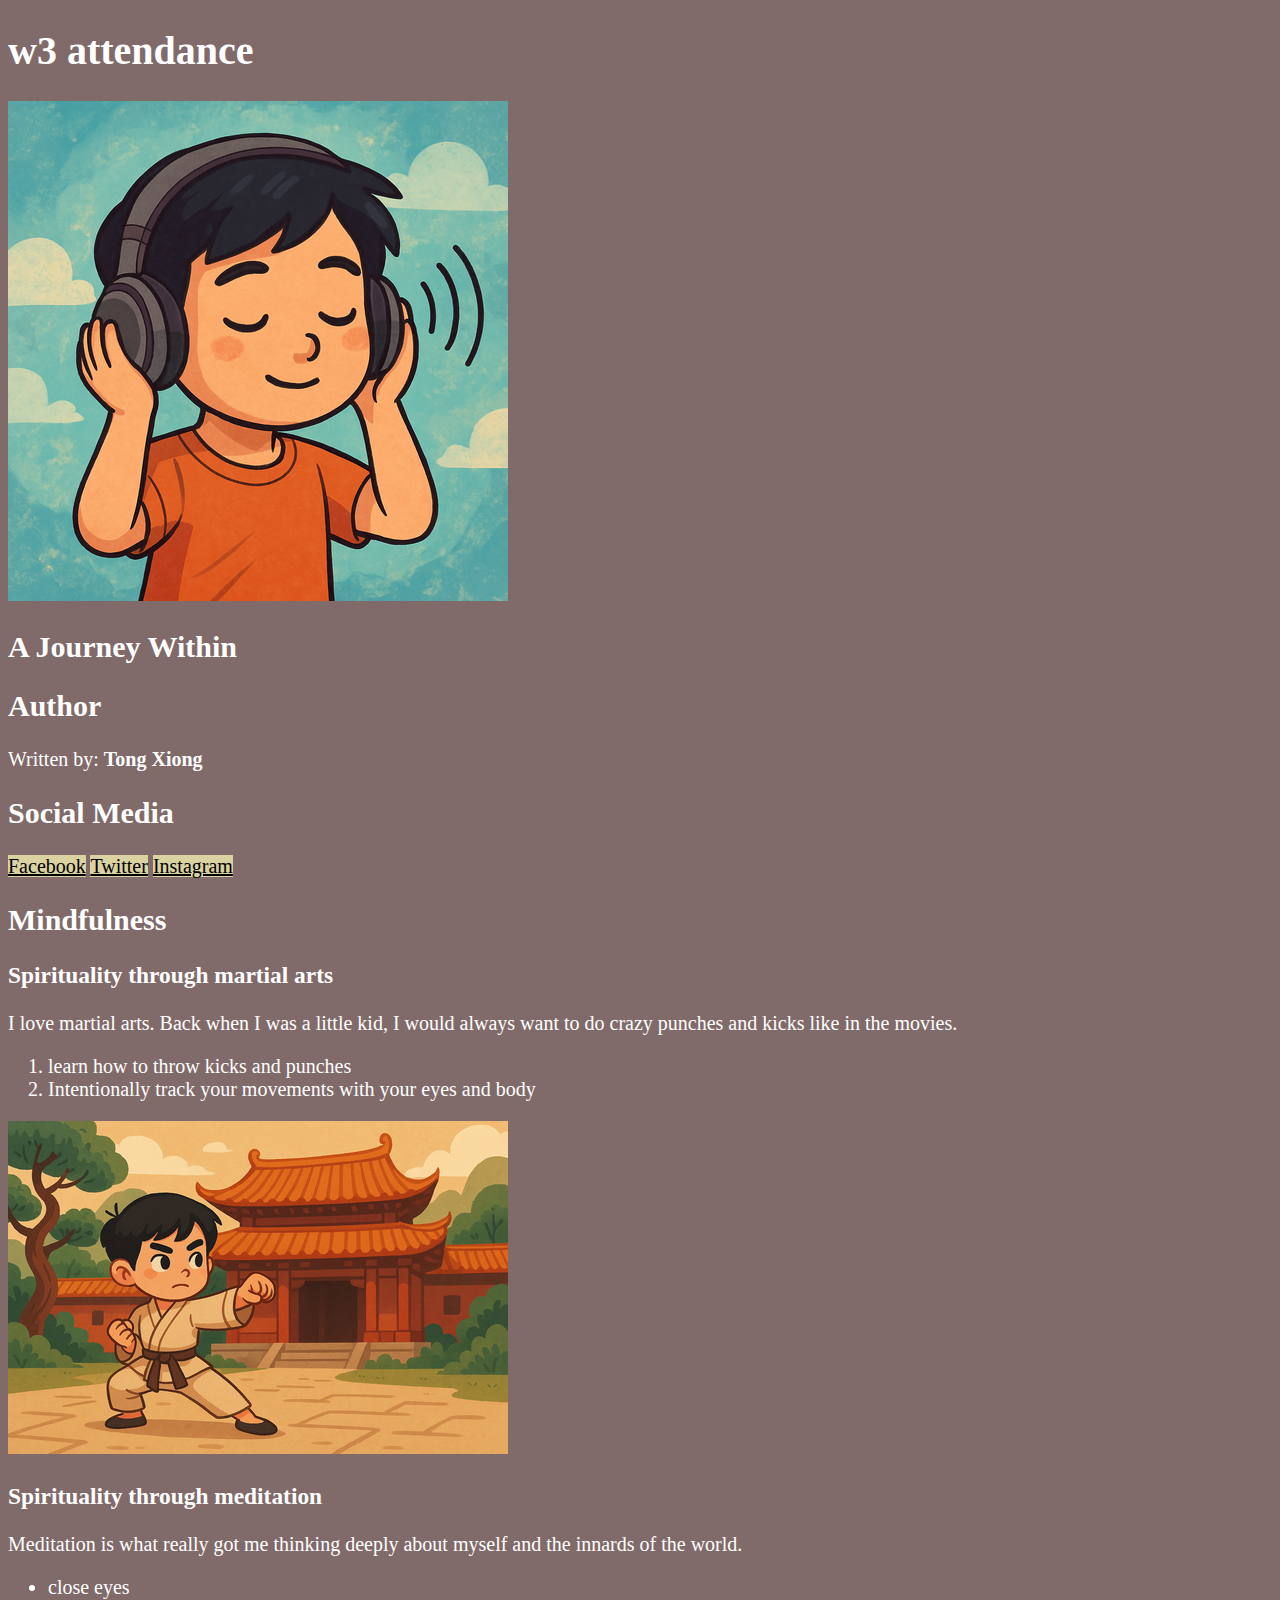
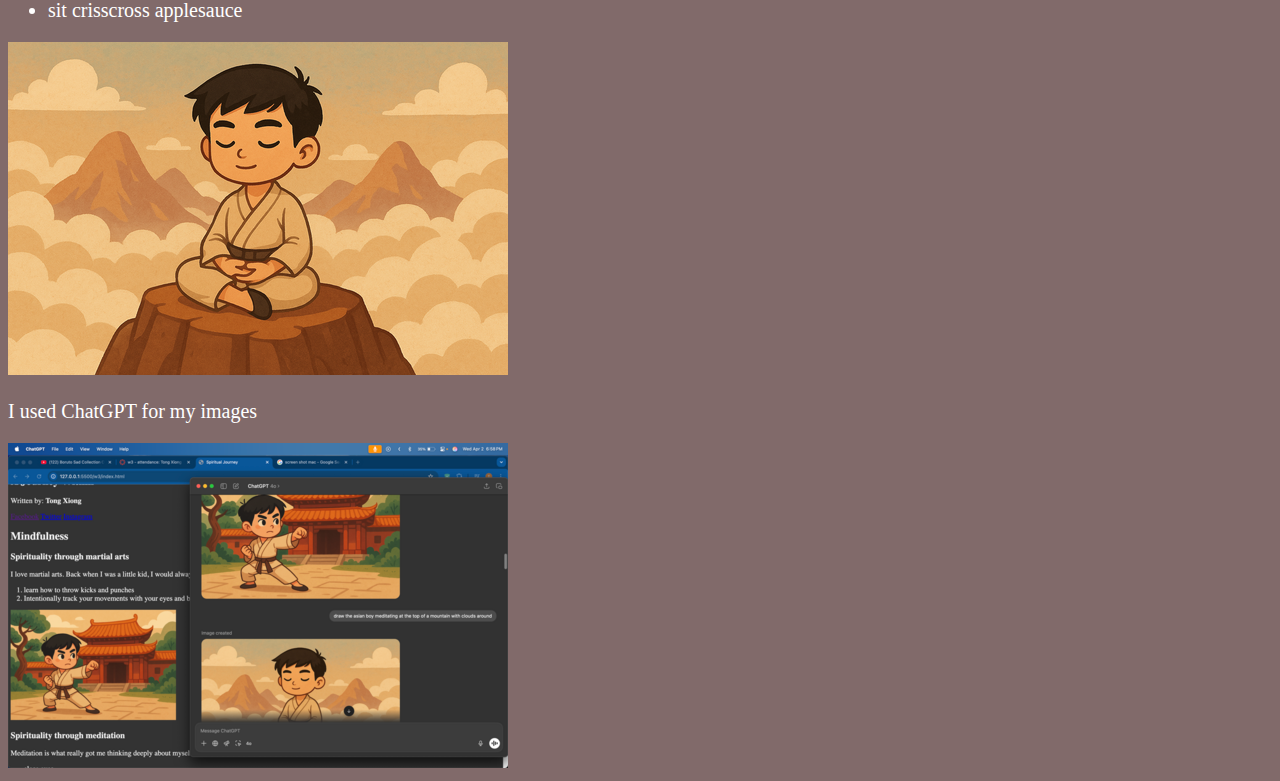
==== w3/index.html @ 7daf2d23 "w3 attendance done" ====
<!DOCTYPE html>
<html lang="en">
<head>
    <meta charset="UTF-8">
    <meta name="Author" content="Tong Xiong">
    <meta name="description" content="My Spirituality Journey">
    <meta name="viewport" content="width=device-width, initial-scale=1.0">
    <link rel="stylesheet" href="style.css">
    <link rel="icon" href="../img/favicon.png" type="image/png">
    <title>Spiritual Journey</title>
</head>
<body>
    <header>
        <h1>w3 attendance</h1>
        <img src="../img/logo.png" alt="Tong Xiong Logo" id="logo">
    </header>
    <main>
        <article>
            <h2>A Journey Within</h2>
            <section>
                <h2>Author</h2>
                <p>Written by: <strong>Tong Xiong</strong></p>
            </section>
            <section>
                <h2>Social Media</h2>
                <a href="https://www.Facebook.com" class="button">Facebook</a>
                <a href="https://www.Twitter.com" class="button">Twitter</a>
                <a href="https://www.Instagram.com" class="button">Instagram</a>
            </section>
        </article>
        <article>
            <h2>Mindfulness</h2>
            <section>
                <h3>Spirituality through martial arts</h3>
                <p>I love martial arts. Back when I was a little kid, I would always want to do crazy punches and kicks like in the movies.</p>
                <ol>
                    <li> learn how to throw kicks and punches </li>
                    <li> Intentionally track your movements with your eyes and body </li>
                </ol>
                <img src="../img/training_arc.png" alt="martial_arts_at_the_temple">
            </section>
            <section>
                <h3>Spirituality through meditation</h3>
                <p>Meditation is what really got me thinking deeply about myself and the innards of the world.</p>
                <ul>
                    <li>close eyes</li>
                    <li>sit crisscross applesauce</li>
                </ul>
                <img src="../img/meditation_arc.png" alt="meditationing">
            </section>
        </article>
    </main>
    <footer>
        <p>I used ChatGPT for my images</p>
        <img src="../img/ai_art_500.png" alt="proof_of_ai_gen_art">
    </footer>
</body>
</html>
---- w3/style.css ----
html {
    font-size: 20px;
}

body {
    background-color: #816a6a;
    color: white;
}

.button {
    background-color: rgb(219, 210, 161);
    color: black;
    cursor: pointer;
}

.button:hover {
    background-color: aqua;
}
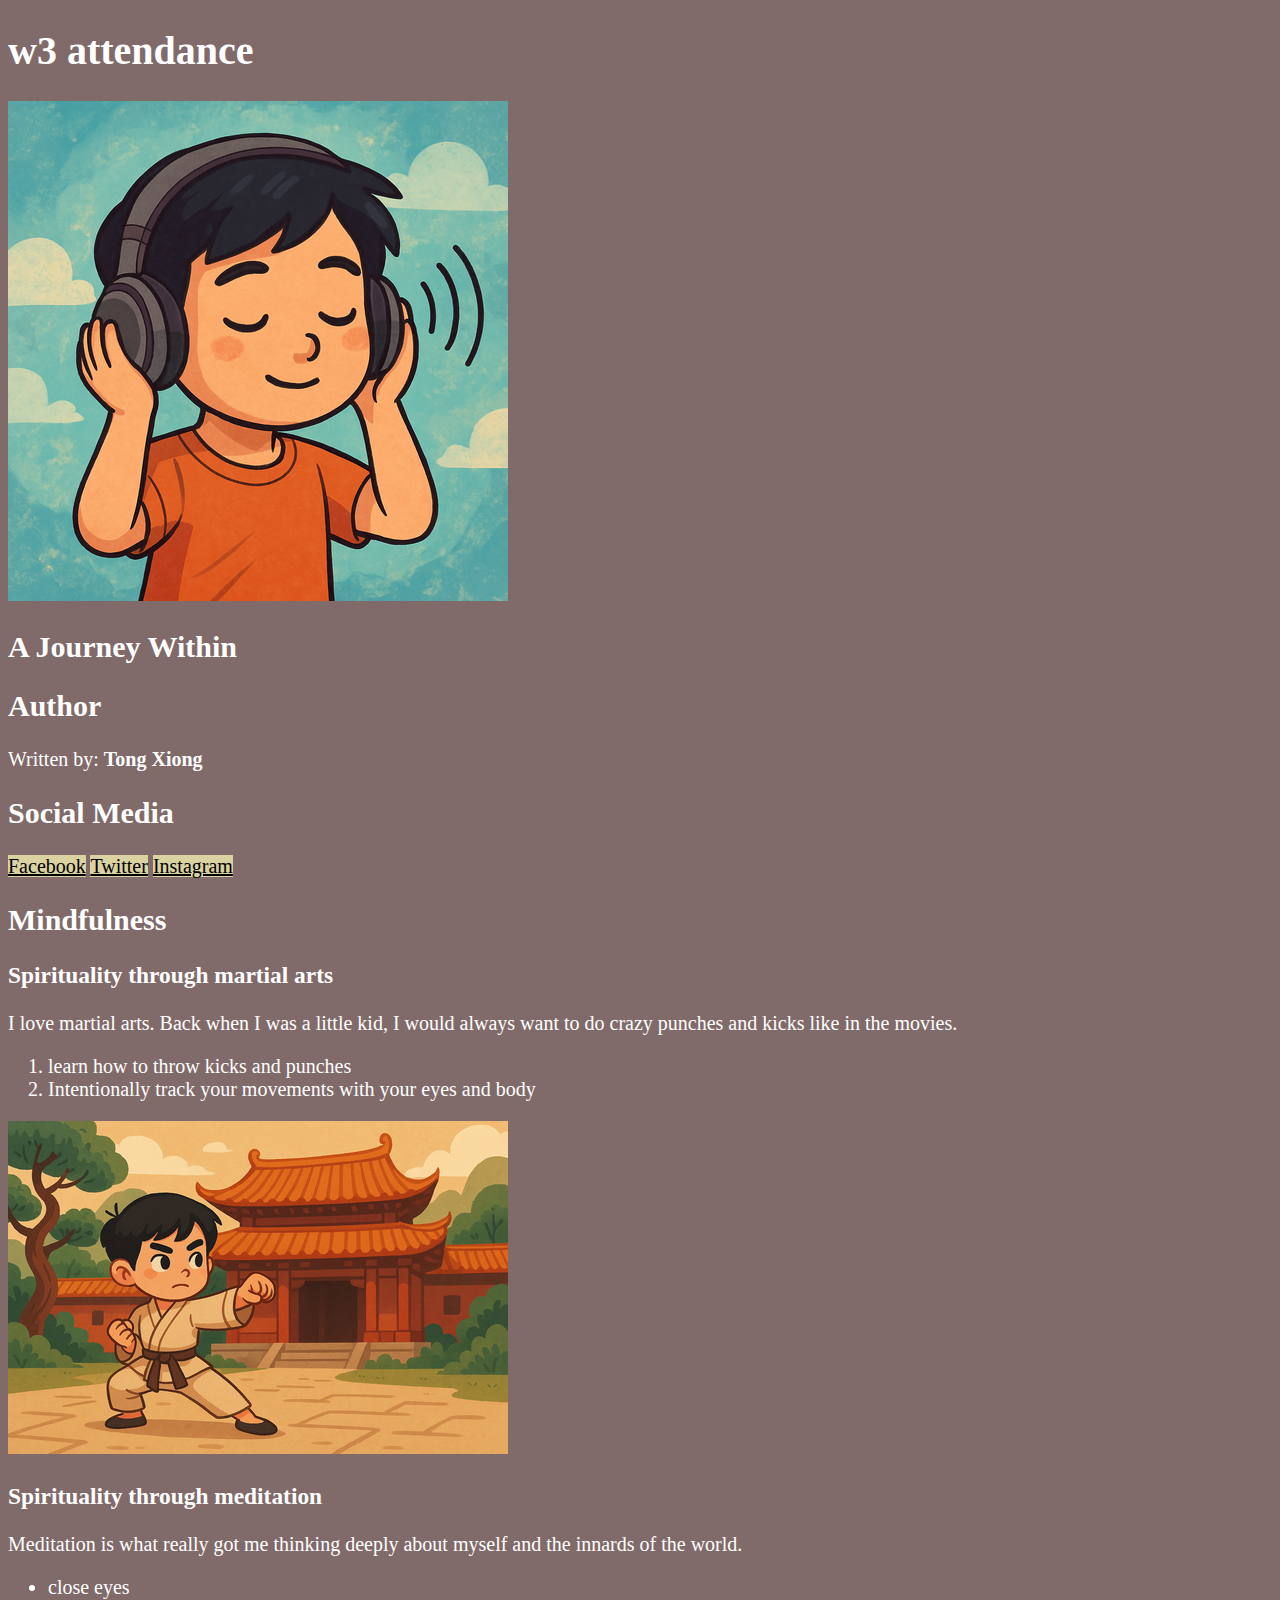
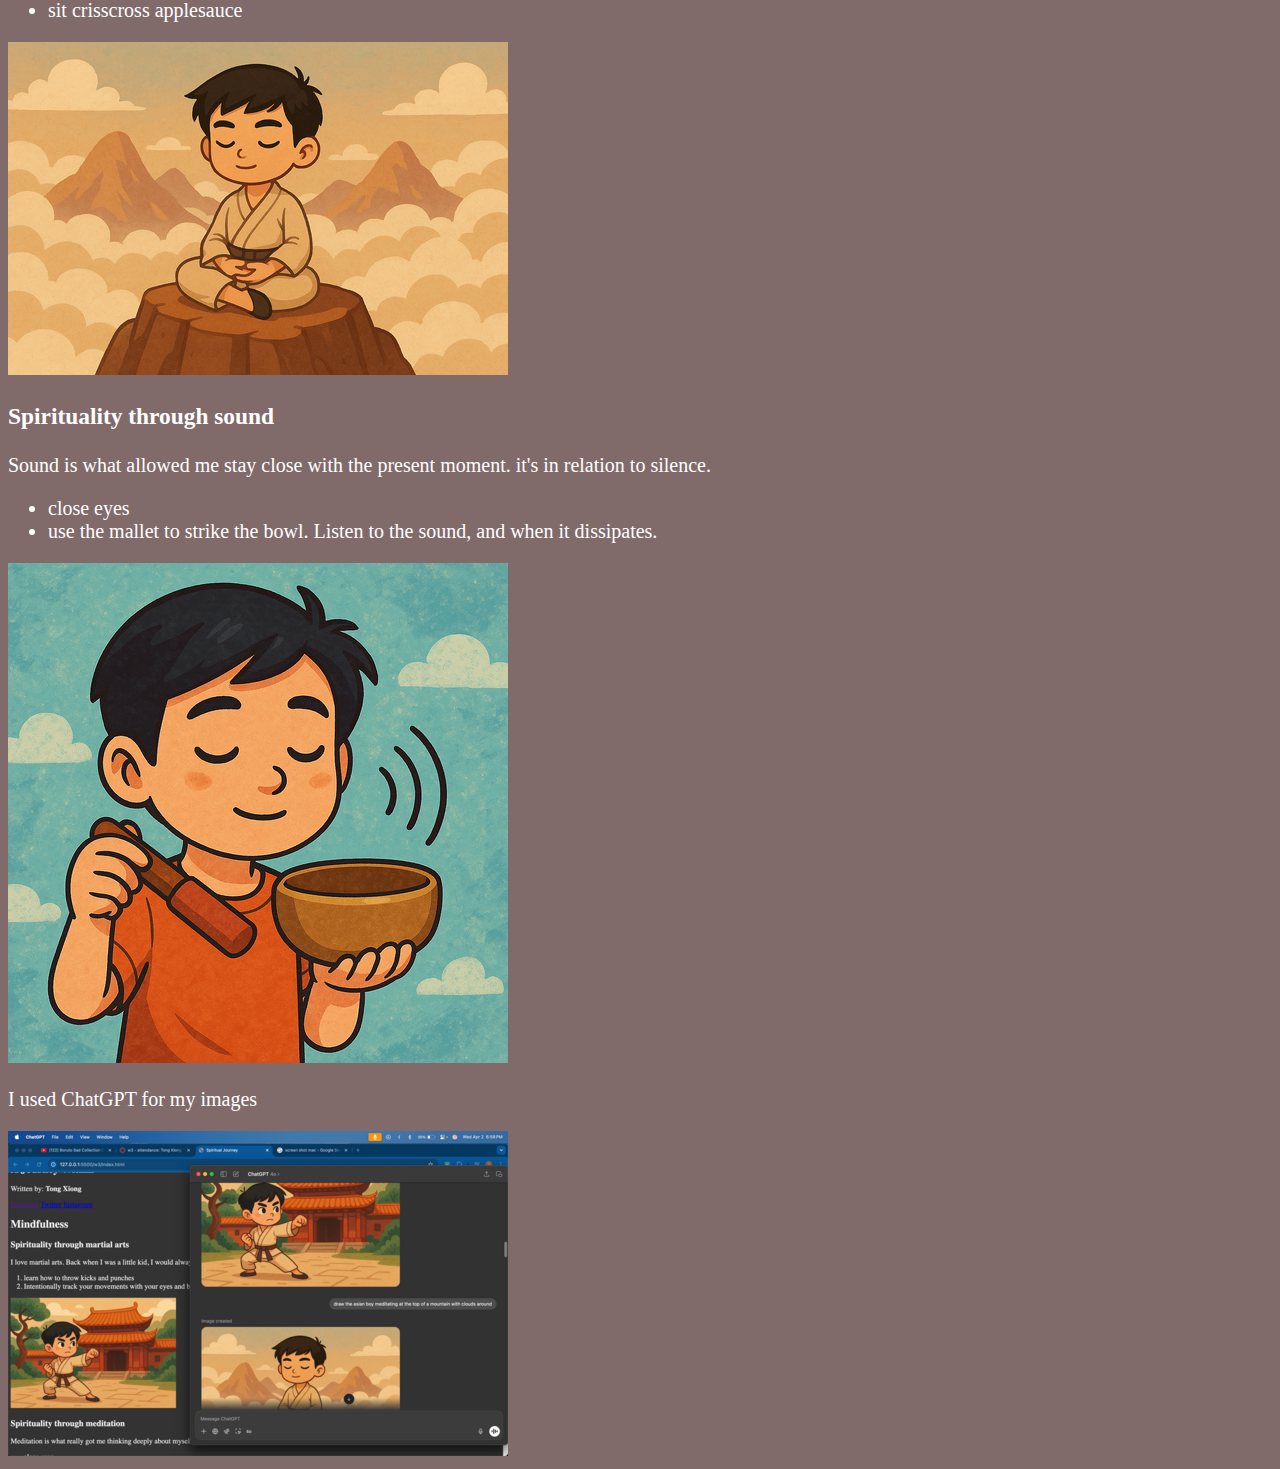
==== commit dfbe9002: "w3 attendance done" ====
--- a/w3/index.html
+++ b/w3/index.html
@@ -36,17 +36,29 @@
                 <ol>
                     <li> learn how to throw kicks and punches </li>
                     <li> Intentionally track your movements with your eyes and body </li>
-                </ol>
+                </ol> <!-- image -->
+                <!-- I put the image src on the bottom of ol because I thought it would be nicer to read-->
                 <img src="../img/training_arc.png" alt="martial_arts_at_the_temple">
             </section>
             <section>
                 <h3>Spirituality through meditation</h3>
                 <p>Meditation is what really got me thinking deeply about myself and the innards of the world.</p>
-                <ul>
+                <ul> <!--Image-->
                     <li>close eyes</li>
                     <li>sit crisscross applesauce</li>
                 </ul>
-                <img src="../img/meditation_arc.png" alt="meditationing">
+                <!-- I put the image src on the bottom of ul because I thought it would be nicer to read-->
+                <img src="../img/meditation_arc.png" alt="meditating">
+            </section>
+            <section>
+                <h3>Spirituality through sound</h3>
+                <p>Sound is what allowed me stay close with the present moment. it's in relation to silence.</p>
+                <ul> <!--Image-->
+                    <li>close eyes</li>
+                    <li>use the mallet to strike the bowl. Listen to the sound, and when it dissipates.</li>
+                </ul>
+                <!-- I put the image src on the bottom of ul because I thought it would be nicer to read-->
+                <img src="../img/singing_bowl.png" alt="singing bowl">
             </section>
         </article>
     </main>
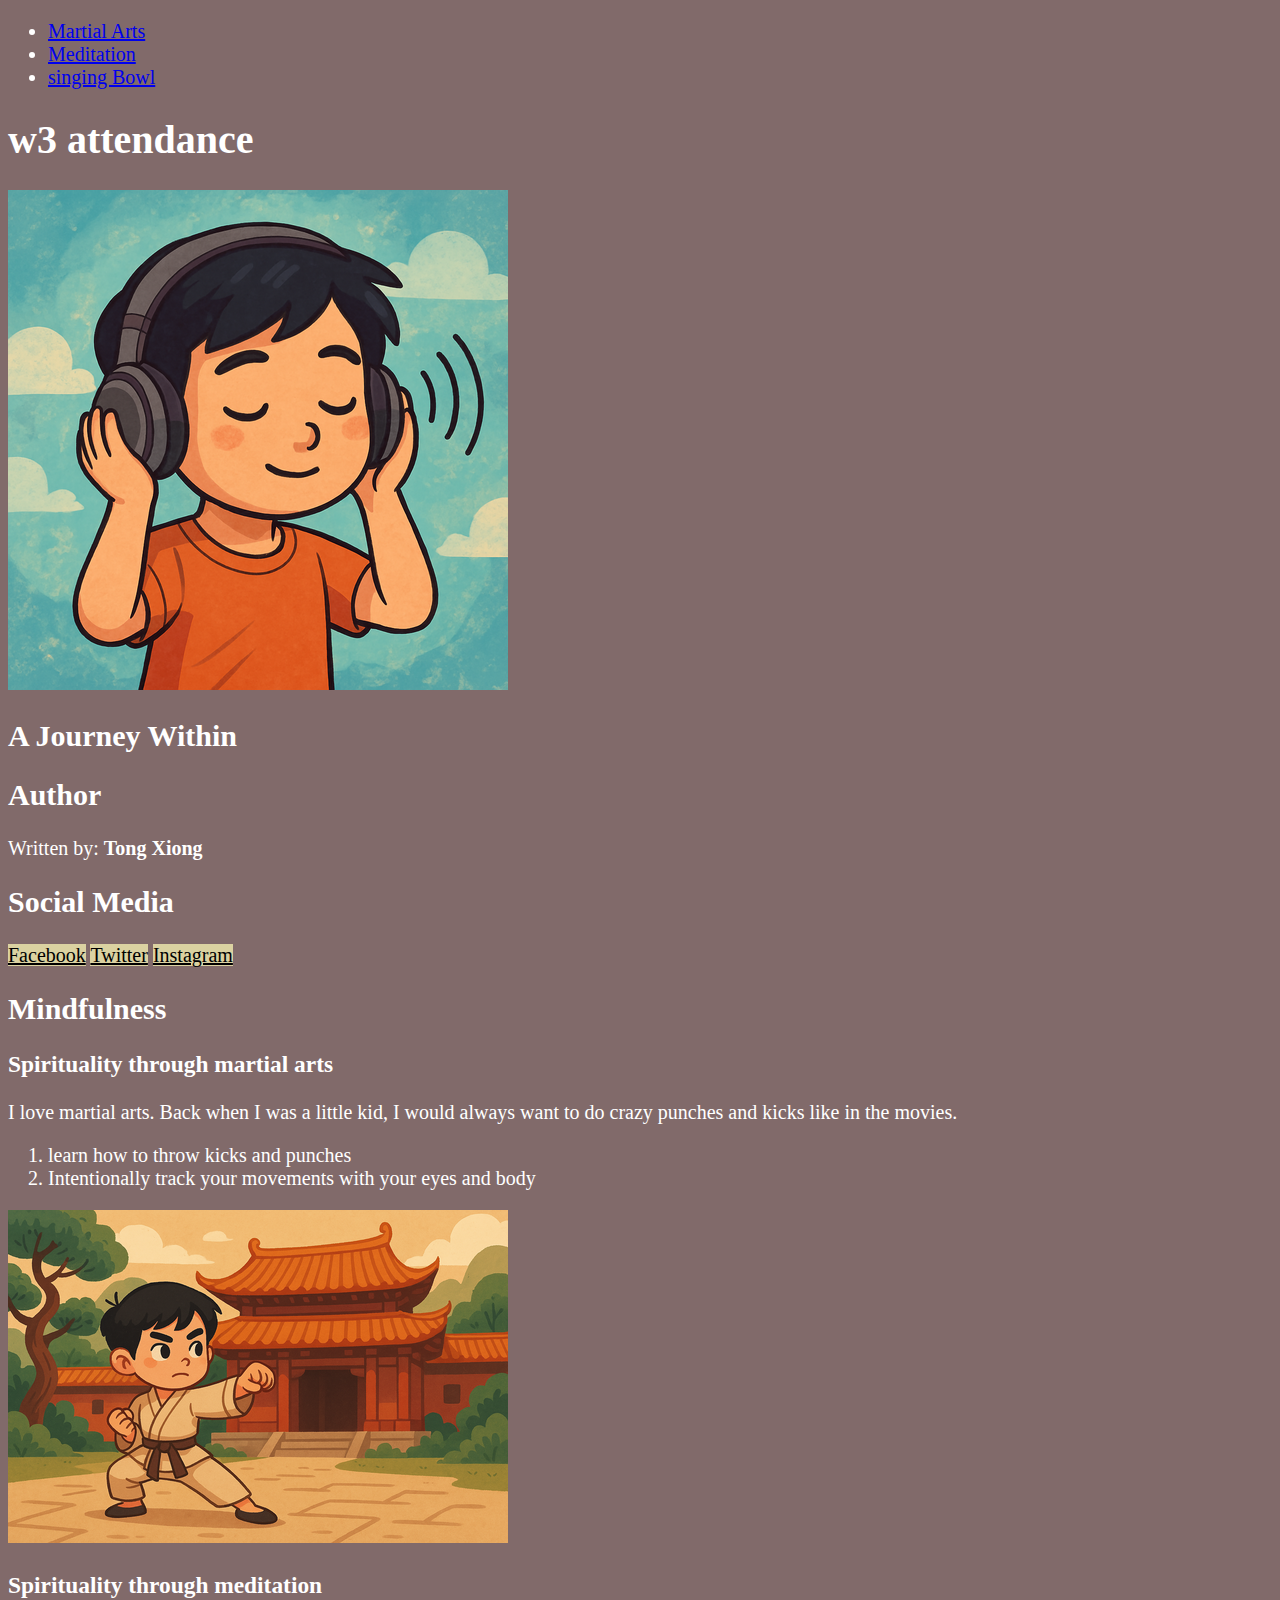
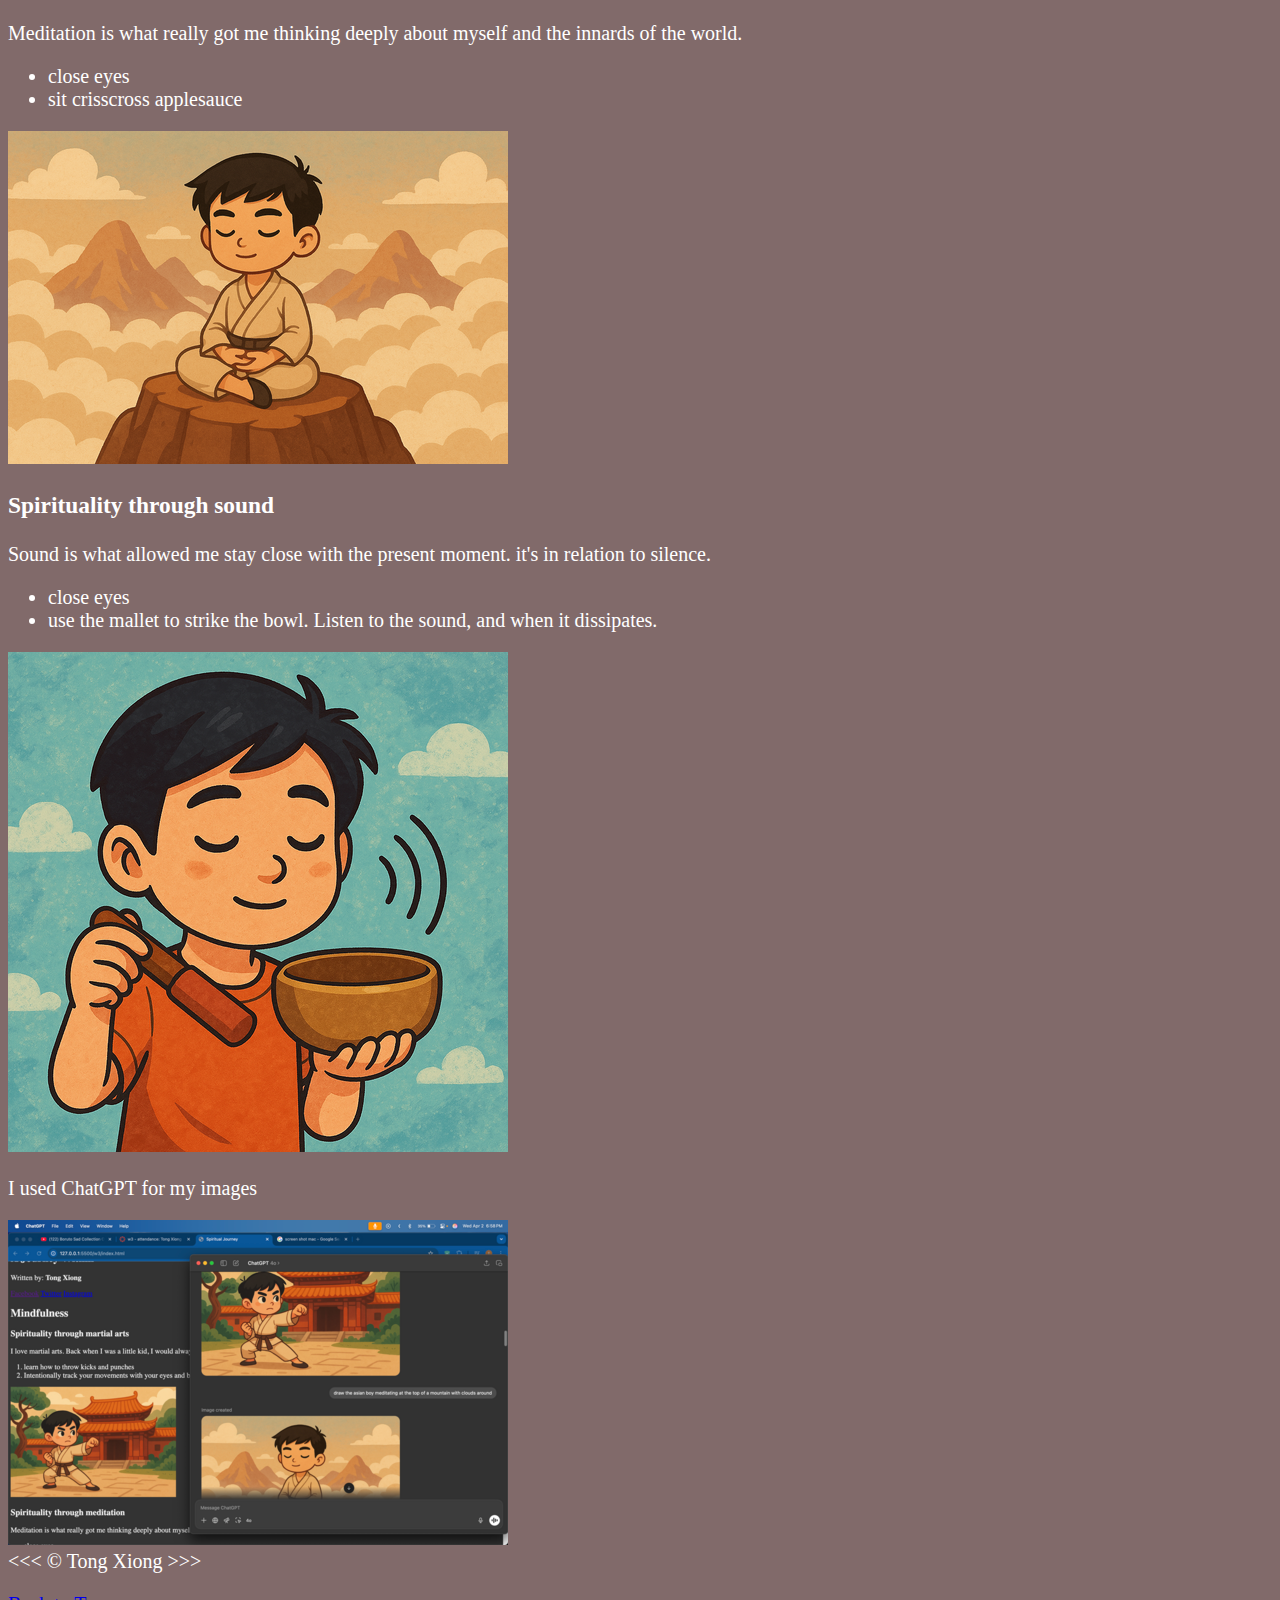
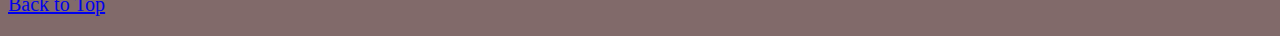
==== commit 7ff54025: "w3 attendance done" ====
--- a/w3/index.html
+++ b/w3/index.html
@@ -10,6 +10,21 @@
     <title>Spiritual Journey</title>
 </head>
 <body>
+
+    <nav>
+        <ul>
+            <li>
+                <a href="#martialarts">Martial Arts</a>
+            </li>
+            <li>
+                <a href="#meditation">Meditation</a>
+            </li>
+            <li>
+                <a href="#singingbowl">singing Bowl</a>
+            </li>
+        </ul>
+    </nav>
+
     <header>
         <h1>w3 attendance</h1>
         <img src="../img/logo.png" alt="Tong Xiong Logo" id="logo">
@@ -30,7 +45,7 @@
         </article>
         <article>
             <h2>Mindfulness</h2>
-            <section>
+            <section id="martialarts">
                 <h3>Spirituality through martial arts</h3>
                 <p>I love martial arts. Back when I was a little kid, I would always want to do crazy punches and kicks like in the movies.</p>
                 <ol>
@@ -40,7 +55,7 @@
                 <!-- I put the image src on the bottom of ol because I thought it would be nicer to read-->
                 <img src="../img/training_arc.png" alt="martial_arts_at_the_temple">
             </section>
-            <section>
+            <section id="meditation">
                 <h3>Spirituality through meditation</h3>
                 <p>Meditation is what really got me thinking deeply about myself and the innards of the world.</p>
                 <ul> <!--Image-->
@@ -50,7 +65,7 @@
                 <!-- I put the image src on the bottom of ul because I thought it would be nicer to read-->
                 <img src="../img/meditation_arc.png" alt="meditating">
             </section>
-            <section>
+            <section id="singingbowl">
                 <h3>Spirituality through sound</h3>
                 <p>Sound is what allowed me stay close with the present moment. it's in relation to silence.</p>
                 <ul> <!--Image-->
@@ -65,6 +80,12 @@
     <footer>
         <p>I used ChatGPT for my images</p>
         <img src="../img/ai_art_500.png" alt="proof_of_ai_gen_art">
+        <br>
+
+        &lt;&lt;&lt; &copy; Tong Xiong &gt;&gt;&gt;
+        <p>
+            <a href="#">Back to Top</a>
+        </p>
     </footer>
 </body>
 </html>
